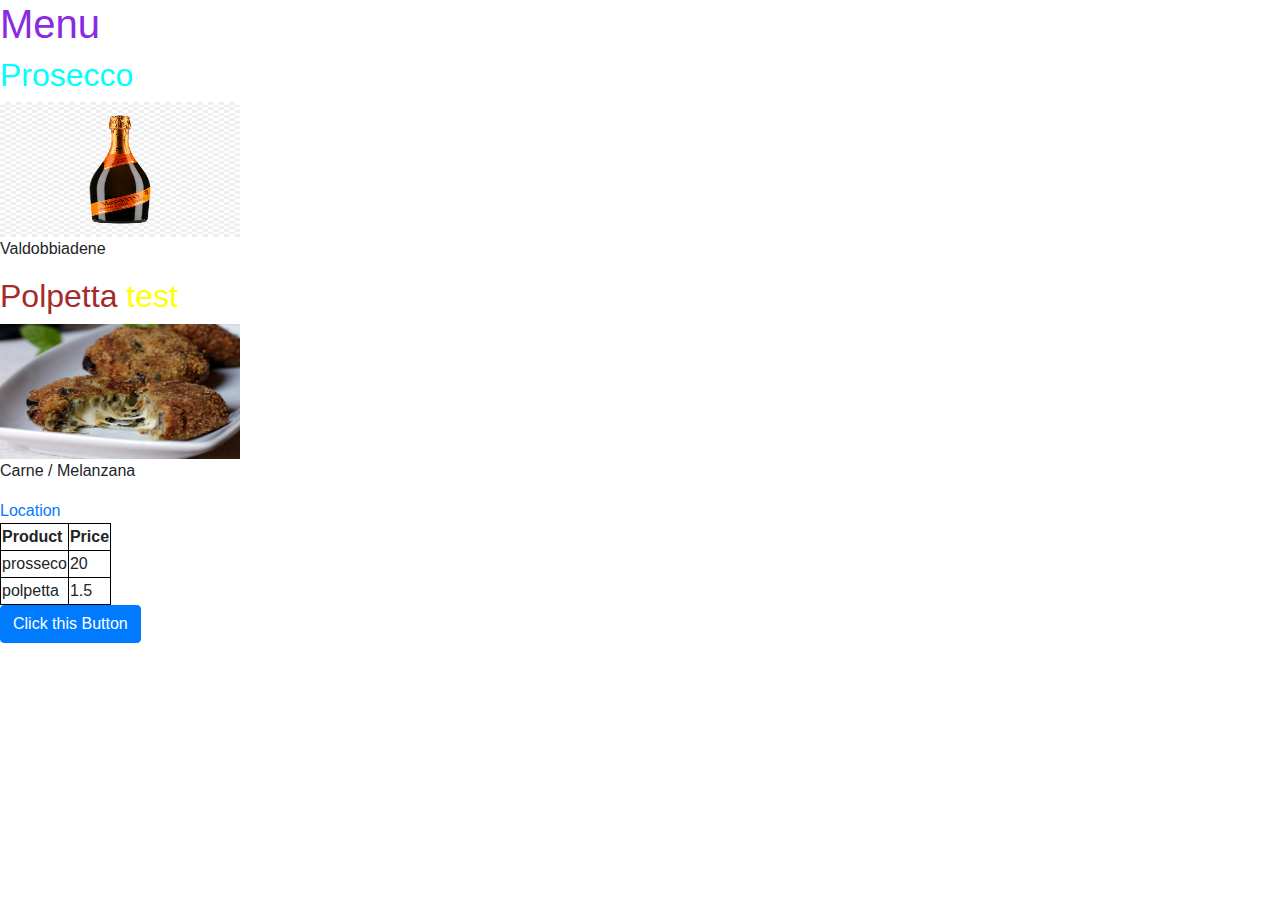
==== index/index.html @ bb1a4453 "first commit and push." ====
<!DOCTYPE html>
<html>
    <head>
        <title>Osteria</title>
        <link rel="stylesheet" href="style.css"/>
        <link rel="stylesheet" href="https://cdn.jsdelivr.net/npm/bootstrap@4.3.1/dist/css/bootstrap.min.css" integrity="sha384-ggOyR0iXCbMQv3Xipma34MD+dH/1fQ784/j6cY/iJTQUOhcWr7x9JvoRxT2MZw1T" crossorigin="anonymous">
    </head>
    <body>
        <script src="https://cdn.jsdelivr.net/npm/bootstrap@4.3.1/dist/js/bootstrap.min.js" integrity="sha384-JjSmVgyd0p3pXB1rRibZUAYoIIy6OrQ6VrjIEaFf/nJGzIxFDsf4x0xIM+B07jRM" crossorigin="anonymous"></script>
        <h1 id="Menu">Menu</h1>
        <h2 class="drink">Prosecco</h2>
        <img src="prosseco.jpg" width="240" height="135" alt="valdobbiadene">
        <p>Valdobbiadene</p>
        <h2 class="food">Polpetta <span>test</span></h2>
        <img src="polpette.jpg" width="240" height="135" alt="carne">
        <p>Carne / Melanzana</p>
        <a href="../location.html"> Location </a>
        <table>
            <tr>
                <th>Product</th>
                <th>Price</th>
            </tr>
            <tr>
                <td>prosseco</td>
                <td>20</td>
            </tr>
            <tr>
                <td>polpetta</td>
                <td>1.5</td>
            </tr>
        </table>

        <button type="button" class="btn btn-primary">Click this Button</button>

    </body>
</html>
---- index/style.css ----
table, th, td {
    border: 1px solid black;
    border-collapse: collapse;
 }

h2{
    color: darkblue;
}
#Menu {
    color: blueviolet;
}

.drink{
    color: aqua;
}

h2.food{
    color: brown;
}

h2 span{
    color: yellow;
}
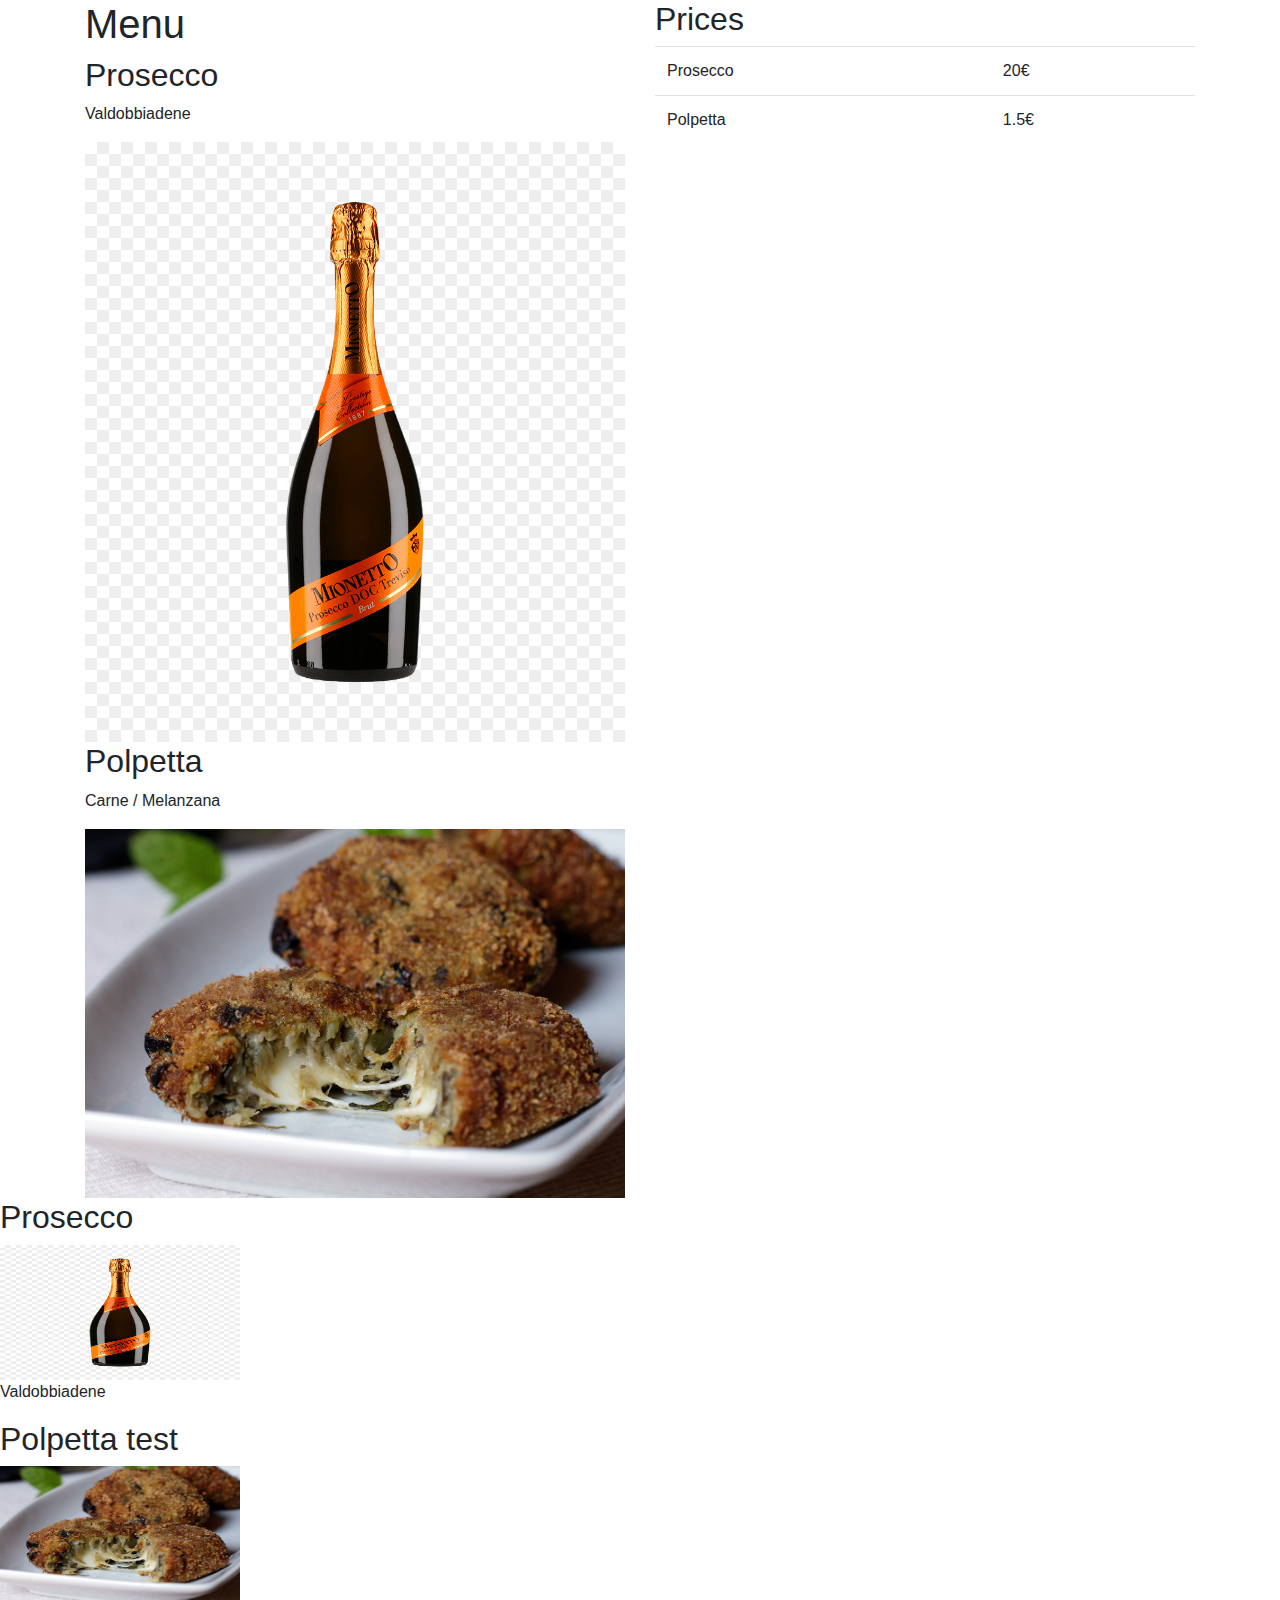
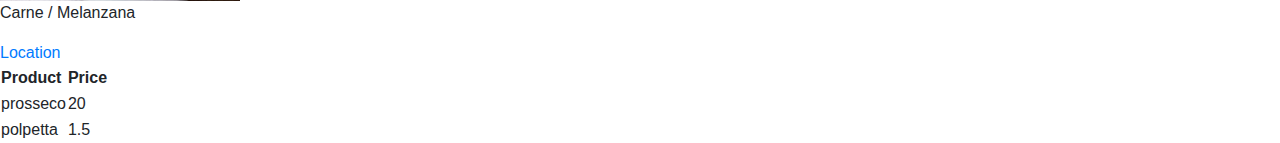
==== commit 81cfed9d: "first use of bootstrap" ====
--- a/index/index.html
+++ b/index/index.html
@@ -2,12 +2,35 @@
 <html>
     <head>
         <title>Osteria</title>
-        <link rel="stylesheet" href="style.css"/>
         <link rel="stylesheet" href="https://cdn.jsdelivr.net/npm/bootstrap@4.3.1/dist/css/bootstrap.min.css" integrity="sha384-ggOyR0iXCbMQv3Xipma34MD+dH/1fQ784/j6cY/iJTQUOhcWr7x9JvoRxT2MZw1T" crossorigin="anonymous">
     </head>
     <body>
-        <script src="https://cdn.jsdelivr.net/npm/bootstrap@4.3.1/dist/js/bootstrap.min.js" integrity="sha384-JjSmVgyd0p3pXB1rRibZUAYoIIy6OrQ6VrjIEaFf/nJGzIxFDsf4x0xIM+B07jRM" crossorigin="anonymous"></script>
-        <h1 id="Menu">Menu</h1>
+        <div class="container">
+            <div class="row">
+                <div class="col">
+                    <h1>Menu</h1>
+                    <h2>Prosecco</h2>
+                    <p>Valdobbiadene</p>
+                    <img src="prosseco.jpg" class="img-fluid" />
+                    <h2>Polpetta</h2>
+                    <p>Carne / Melanzana</p>
+                    <img src="polpette.jpg" class="img-fluid" />
+                </div>
+                <div class="col">
+                    <h2>Prices</h2>
+                    <table class="table">
+                        <tr>
+                            <td>Prosecco</td>
+                            <td>20€</td>
+                        </tr>
+                        <tr>
+                            <td>Polpetta</td>
+                            <td>1.5€</td>
+                        </tr>
+                    </table>
+                </div>
+            </div>
+        </div>
         <h2 class="drink">Prosecco</h2>
         <img src="prosseco.jpg" width="240" height="135" alt="valdobbiadene">
         <p>Valdobbiadene</p>
@@ -30,7 +53,8 @@
             </tr>
         </table>
 
-        <button type="button" class="btn btn-primary">Click this Button</button>
 
+        <script src="https://cdn.jsdelivr.net/npm/bootstrap@4.3.1/dist/js/bootstrap.min.js" integrity="sha384-JjSmVgyd0p3pXB1rRibZUAYoIIy6OrQ6VrjIEaFf/nJGzIxFDsf4x0xIM+B07jRM" crossorigin="anonymous"></script>
+        
     </body>
 </html>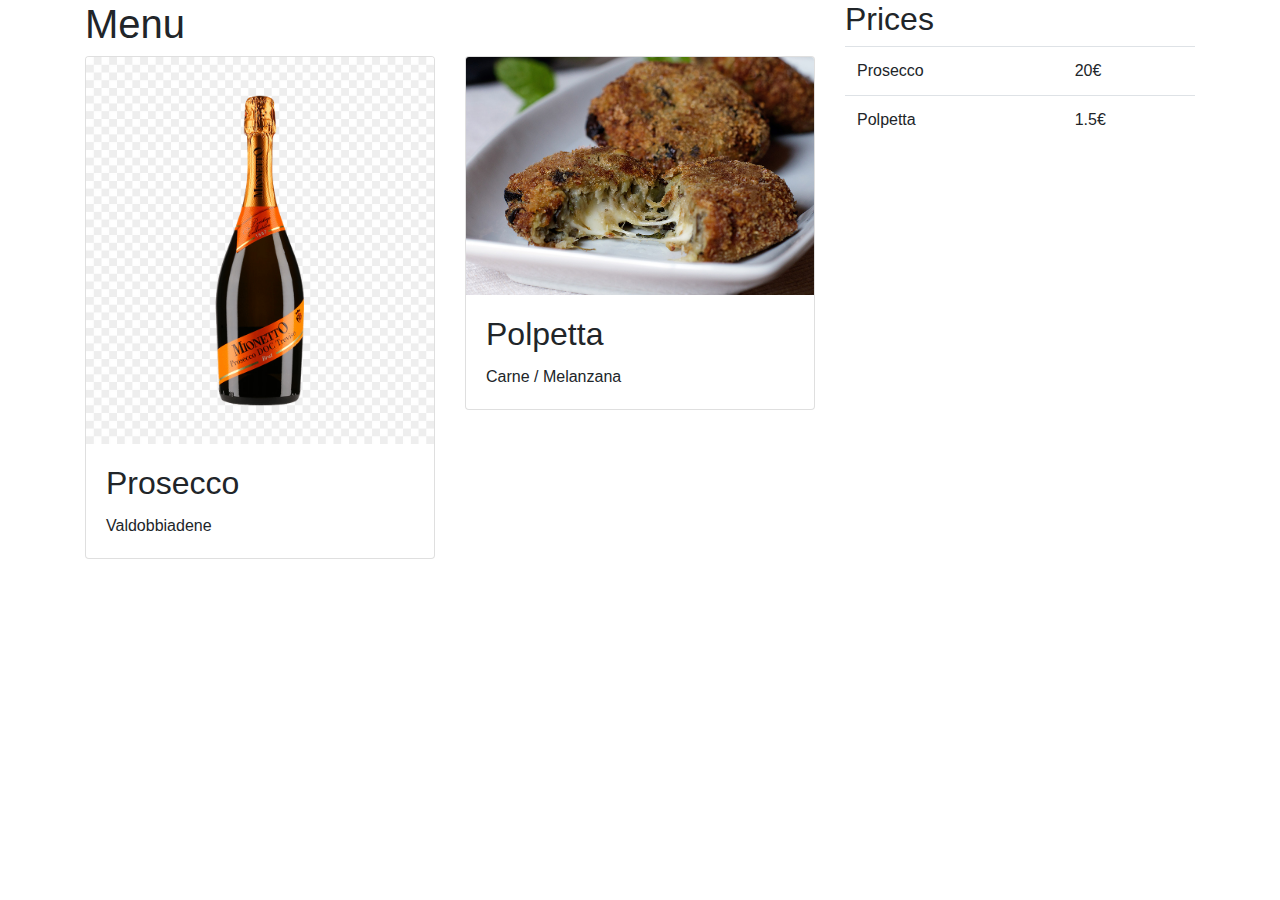
==== commit 153d8d16: "using bootstrap cards" ====
--- a/index/index.html
+++ b/index/index.html
@@ -7,16 +7,30 @@
     <body>
         <div class="container">
             <div class="row">
-                <div class="col">
+                <div class="col-12 col-lg-8">
                     <h1>Menu</h1>
-                    <h2>Prosecco</h2>
-                    <p>Valdobbiadene</p>
-                    <img src="prosseco.jpg" class="img-fluid" />
-                    <h2>Polpetta</h2>
-                    <p>Carne / Melanzana</p>
-                    <img src="polpette.jpg" class="img-fluid" />
+                    <div class="row">
+                        <div class="col-12 col-lg-6">
+                            <div class="card">
+                                <img src="prosseco.jpg" class="card-img-top" />
+                                <div class="card-body">
+                                    <h2 class="card-title">Prosecco</h2>
+                                    <p class="card-text">Valdobbiadene</p>
+                                </div>
+                            </div>
+                        </div>
+                        <div class="col-12 col-lg-6">
+                            <div class="card">
+                                <img src="polpette.jpg" class="card-img-top" />
+                                <div class="card-body">
+                                    <h2 class="card-title">Polpetta</h2>
+                                    <p class="card-text">Carne / Melanzana</p>
+                                </div>
+                            </div>
+                        </div>
+                    </div>
                 </div>
-                <div class="col">
+                <div class="col-12 col-lg-4">
                     <h2>Prices</h2>
                     <table class="table">
                         <tr>
@@ -31,29 +45,6 @@
                 </div>
             </div>
         </div>
-        <h2 class="drink">Prosecco</h2>
-        <img src="prosseco.jpg" width="240" height="135" alt="valdobbiadene">
-        <p>Valdobbiadene</p>
-        <h2 class="food">Polpetta <span>test</span></h2>
-        <img src="polpette.jpg" width="240" height="135" alt="carne">
-        <p>Carne / Melanzana</p>
-        <a href="../location.html"> Location </a>
-        <table>
-            <tr>
-                <th>Product</th>
-                <th>Price</th>
-            </tr>
-            <tr>
-                <td>prosseco</td>
-                <td>20</td>
-            </tr>
-            <tr>
-                <td>polpetta</td>
-                <td>1.5</td>
-            </tr>
-        </table>
-
-
         <script src="https://cdn.jsdelivr.net/npm/bootstrap@4.3.1/dist/js/bootstrap.min.js" integrity="sha384-JjSmVgyd0p3pXB1rRibZUAYoIIy6OrQ6VrjIEaFf/nJGzIxFDsf4x0xIM+B07jRM" crossorigin="anonymous"></script>
         
     </body>
